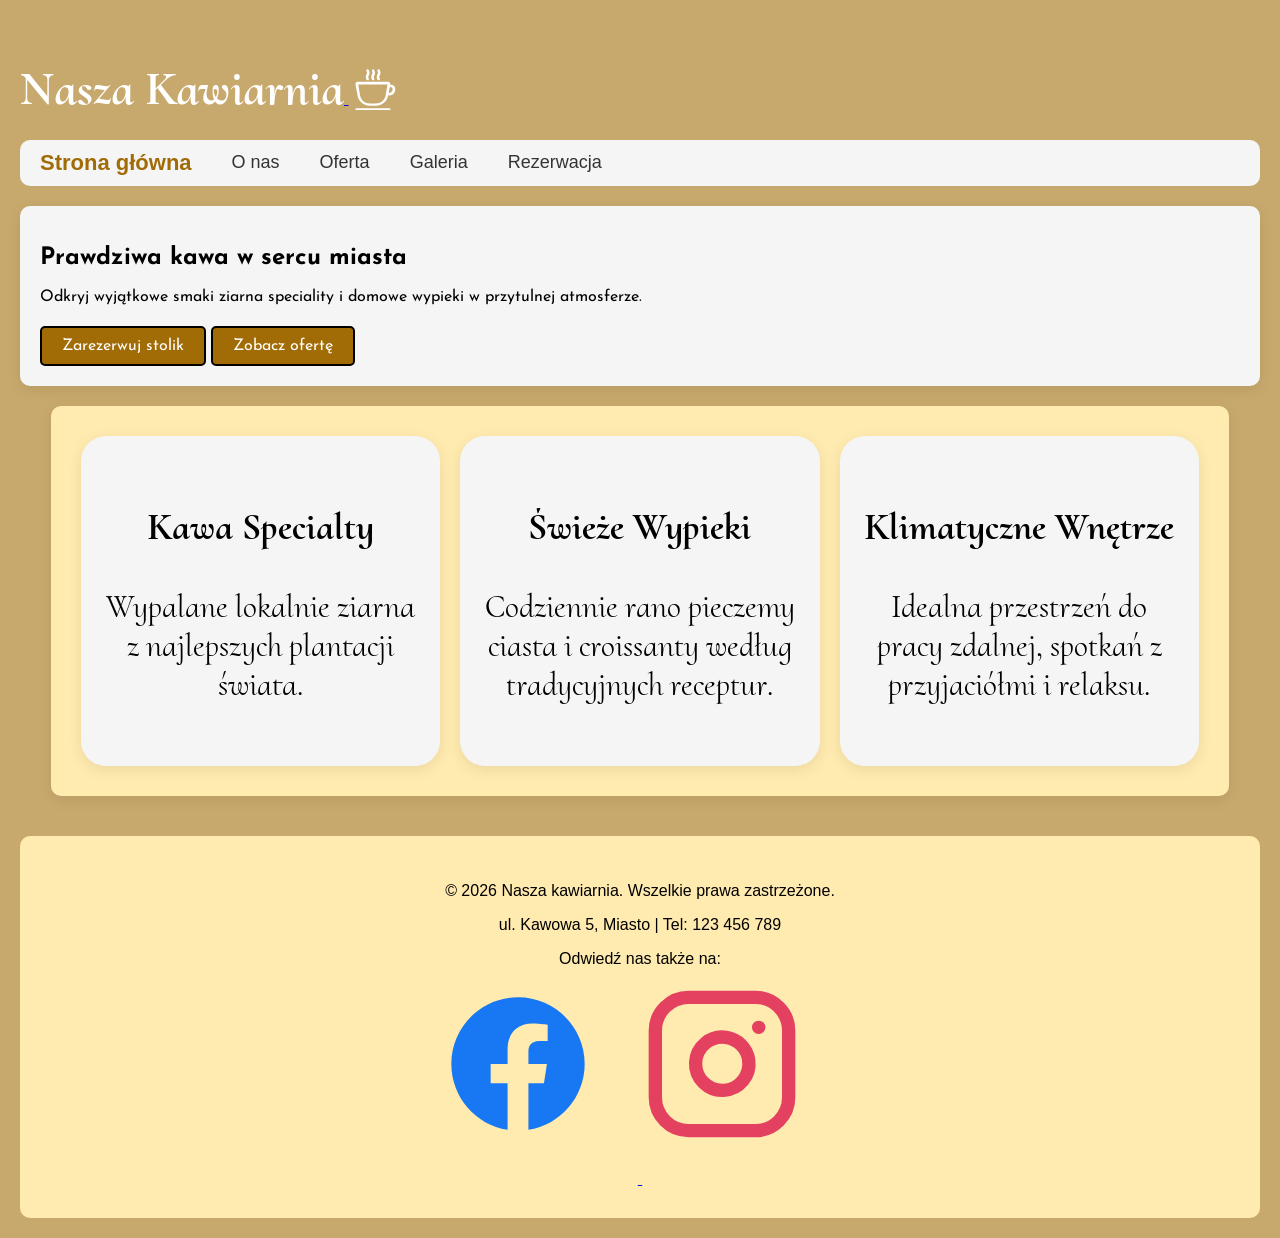
==== index.html @ 0127316a "add js elements" ====
<!DOCTYPE html>
<html lang="pl">

<head>
    <meta charset="utf-8">
    <meta name="viewport" content="width=device-width, initial-scale=1">
    <title>Nasza kawiarnia</title>
    <meta name="description" content="Student project website">
    <link rel="icon" type="image/svg+xml" href="img/favicon.svg">
    <link rel="stylesheet" href="css/style.css">
<!-- google fonts -->
<style>
@import url('https://fonts.googleapis.com/css2?family=Cinzel+Decorative:wght@400;700;900&family=Cormorant+Upright:wght@300;400;500;600;700&family=Stoke:wght@300;400&display=swap');
</style> 
<style>
@import url('https://fonts.googleapis.com/css2?family=Cinzel+Decorative:wght@400;700;900&family=Cormorant+Upright:wght@300;400;500;600;700&family=Josefin+Sans:ital,wght@0,100..700;1,100..700&family=Stoke:wght@300;400&display=swap');
</style>

</head>

<body>
    <header class="site-header">
        

        <a href="index.html">
            <h2>Nasza Kawiarnia</h2>
        </a>
        <a href="index.html">
            <img src="img/favicon.svg" alt="Ikona kawy" class="logo">
        </a>
        <button class="hamburger" id="hamburger-btn" aria-label="Otwórz menu">
        &#9776; 
    </button>
        <nav class="main-nav" id="main-nav">
            <ul>
                <li><a href="index.html" class="active">Strona główna</a></li>
                <li><a href="o-nas.html">O nas</a></li>
                <li><a href="oferta.html">Oferta</a></li>
                <li><a href="galeria.html">Galeria</a></li>
                <li><a href="rezerwacja.html">Rezerwacja</a></li>

            </ul>
        </nav>
    </header>

    <main>
        <section class="hero">
            <h1>Prawdziwa kawa w sercu miasta</h1>
            <p>Odkryj wyjątkowe smaki ziarna speciality i domowe wypieki w przytulnej atmosferze.</p>
            <a href="rezerwacja.html" class="btn-cta">Zarezerwuj stolik</a>
            <a href="oferta.html" class="btn-cta">Zobacz ofertę</a>
        </section>

        <section class="features">
            <div class="feature-card">
                <h3>Kawa Specialty</h3>
                <p>Wypalane lokalnie ziarna z najlepszych plantacji świata.</p>
            </div>
            <div class="feature-card">
                <h3>Świeże Wypieki</h3>
                <p>Codziennie rano pieczemy ciasta i croissanty według tradycyjnych receptur.</p>
            </div>
            <div class="feature-card">
                <h3>Klimatyczne Wnętrze</h3>
                <p>Idealna przestrzeń do pracy zdalnej, spotkań z przyjaciółmi i relaksu.</p>
            </div>
        </section>
    </main>
    <footer class="site-footer">
        <p>&copy; <span id="year"></span> Nasza kawiarnia. Wszelkie prawa zastrzeżone.</p>
        <div class="footer-contact">
            <span>ul. Kawowa 5, Miasto</span> | <span>Tel: 123 456 789</span>
        </div>
        <div class="social-icons">
            <p>Odwiedź nas także na:</p>
            <a href="https://facebook.com" target="_blank" aria-label="Facebook" id="fb">
                <svg width="200" height="200" viewBox="0 0 30 30" fill="currentColor">
                    <path
                        d="M12 2C6.477 2 2 6.477 2 12c0 4.991 3.657 9.128 8.438 9.878v-6.987h-2.54V12h2.54V9.797c0-2.506 1.492-3.89 3.777-3.89 1.094 0 2.238.195 2.238.195v2.46h-1.26c-1.243 0-1.63.771-1.63 1.562V12h2.773l-.443 2.89h-2.33v6.988C18.343 21.128 22 16.991 22 12c0-5.523-4.477-10-10-10z" />
                </svg>
            </a>

            <a href="https://instagram.com" target="_blank" aria-label="Instagram" id="ig">
                <svg width="200" height="200" viewBox="0 0 30 30" fill="none" stroke="currentColor" stroke-width="2"
                    stroke-linecap="round" stroke-linejoin="round">
                    <rect x="2" y="2" width="20" height="20" rx="5" ry="5"></rect>
                    <path d="M16 11.37A4 4 0 1 1 12.63 8 4 4 0 0 1 16 11.37z"></path>
                    <line x1="17.5" y1="6.5" x2="17.51" y2="6.5"></line>
                </svg>
            </a>
        </div>
    </footer>
    <script src="js/main.js"></script>
</body>
</html>
---- css/style.css ----
* {
    box-sizing: border-box;
}

body {
    background-color: #a16b0594;
    margin: 0;
    padding: 20px;
    font-family: Arial, sans-serif;
}

header h2 {
    font-family: 'Cormorant Upright', serif;
    font-size: 48px;
    color: #FFF;
    margin-bottom: 20px;
    display: inline-block;

}

.logo {
    width: 50px;
    height: 50px;
    vertical-align: middle;
    filter: brightness(0) invert(1);
    margin-right: 10px;
    display: inline-block;
    margin-bottom: 30px;
 
}

.hamburger {
    display: block;
    background: none;
    border: none;
    font-size: 32px;
    color: #FFF;
}

.main-nav {
    display: none;
    width: 100%;
    background-color: #f5f5f5;
    padding: 20px;
    border-radius: 10px;
}

.main-nav.active {
    display: block;
}

.main-nav ul {
    list-style: none;
    padding: 0;
    margin: 0;
    display: flex;
    flex-direction: column; 
    gap: 10px;
    align-items: center;
}

.main-nav a {
    display: inline-block;
    color: #333;
    text-decoration: none;
    margin-right: 15px;
    font-size: 18px;
    transition: color 0.4s ease, transform 0.4s ease; 
}

.main-nav a:hover {
    color: #a16b05;
    transform: scale(1.1);
}

.main-nav .active {
    font-weight: bold;
    color: #a16b05;
    font-size: 22px;
}

.main-nav li {
    display: inline-block;
    margin-right: 10px;
}

.hero {
    padding: 20px;
    margin: 20px 0;
    background-color: #f5f5f5;
    border-radius: 10px;
    font-family: 'Josefin Sans', serif;
}

.btn-cta {
    display: inline-block;
    padding: 10px 20px;
    margin-top: 5px;
    background-color: #a16b05;
    color: #fff;
    text-decoration: none;
    border-radius: 5px;
    border: 2px solid black;
}

.btn-cta:hover {
    background-color: #6b4b10;
}

.btn-submit {
    padding: 10px 20px;
    background-color: #a16b05;
    color: #fff;
    text-decoration: none;
    border-radius: 5px;
    border: 2px solid black;
}

.content-section {
    padding: 20px;
    margin: 20px 0;
    background-color: #ffeaaf;
    border-radius: 10px;
    font-size: 20px;
    font-family: 'Josefin Sans', serif;
}

.btn-submit:hover {
    background-color: #6b4b10;
}

.features {
    width: 100%;
    max-width: 1600px;
    padding: 20px;
    margin: 20px auto;
    background-color: #ffeaaf;
    border-radius: 10px;
    display: grid;
    grid-template-columns: 1fr; 
    gap: 20px;                             
}

.feature-card {
    padding: 30px 20px;
    background-color: #f5f5f5;
    border-radius: 25px;
    text-align: center;
    min-height: 220px; 
    font-family: 'Cormorant Upright', serif;
    font-size: 28px;
}

.feature-card, .hero, .features {
    box-shadow: 0 4px 15px rgba(0, 0, 0, 0.08);
}

.menu-category {
    padding: 30px;
    margin-bottom: 20px;
    margin-top: 20px;
    background-color: #ffeaaf;
    border-radius: 10px;
}

#opening-hours {
    font-size: 40px;
    font-family: "Josefin Sans", serif;
}

.menu-items {
    font-size: 18px;
}

.reservation-form {
    max-width: 600px;
    margin: 0 auto;
    background-color: #f5f5f5;
    padding: 30px;
    border-radius: 15px;
    box-shadow: 0 4px 15px rgba(0, 0, 0, 0.08);
}

.form-group {
    display: flex;
    flex-direction: column;
    margin-bottom: 15px;
    padding: 0;
    font-size: 16px;
}

.form-group label {
    font-weight: bold;
    margin-bottom: 8px;
    color: #333;
}

.form-group input,
.form-group select,
.form-group textarea {
    width: 100%;
    padding: 12px 15px;
    font-size: 16px;
    font-family: inherit;
    border: 1px solid #ccc;
    border-radius: 8px;
    background-color: #fff;
    transition: border-color 0.3s ease, box-shadow 0.3s ease;
}

.form-group input:focus,
.form-group select:focus,
.form-group textarea:focus {
    outline: none;
    border-color: #000;
    box-shadow: 0 0 0 3px rgba(0, 0, 0, 0.1);
}

.btn-submit {
    display: block;
    width: 100%;
    padding: 14px;
    background-color: #a16b05;
    color: #fff;
    border: none;
    border-radius: 8px;
    font-size: 18px;
    font-weight: bold;
    cursor: pointer;
    transition: background-color 0.7s ease;
    margin-top: 10px;
}

.btn-submit:hover {
    background-color: #6b4b10;
}

.gallery-layout {
    max-width: 1200px;
    margin: 40px auto;
    padding: 0 20px;
    font-family: 'Josefin Sans', serif;
}

.gallery-text {
    text-align: center;
    margin-bottom: 150px;
    font-size: 32px;
}

.gallery-grid {
    display: grid;
    grid-template-columns: 1fr;
    justify-items: center;
    gap: 15px;
}

.gallery-grid img {
    width: 50%;
    height: auto;
    max-width: 100%;
    border-radius: 12px;
    transition: transform 0.3s ease;
}

.gallery-grid img:hover {
    transform: scale(1.03);
}

footer {
    background-color: #ffeaaf;
    text-align: center;
    padding: 30px;
    margin-top: 40px;
    border-radius: 10px;
}


#fb svg {
    fill: #1877F2;
    transition: transform 0.4s ease;
}

#ig svg {
    stroke: #E4405F;
    transition: transform 0.4s ease;
}

#ig svg:hover {
    transform: scale(1.15);
}

#fb svg:hover {
    transform: scale(1.15);
}

:focus-visible {
    outline: 3px solid #a16b05;
    outline-offset: 3px;
    border-radius: 4px;
}


@media (min-width: 600px) {
    body {
        padding: 20px;
    }

    header {
        flex-direction: row;
        justify-content: space-between;
        align-items: center;
    }

    .hamburger {
        display: none;
    }

    .main-nav {
        display: block;
        width: auto;
        background-color: #f5f5f5;
        padding: 20px;
        border-radius: 10px;
    }

    .main-nav ul {
        flex-direction: row;
          gap: 15px;
    }

    .reservation-form {
        max-width: 600px;
        padding: 30px;
    }

    .gallery-grid {
        grid-template-columns: repeat(2, 1fr);
    }
    
}


@media (min-width: 800px) {
    header h2 {
        font-size: 48px;
    }


    .main-nav {
        width: auto;
        padding: 10px 20px;
    }

    .main-nav ul {
        flex-direction: row;
        gap: 15px;
    }

    .features {
        width: 95%;
        padding: 30px;
        grid-template-columns: repeat(3, 1fr);
    }

    .feature-card {
        font-size: 32px;
        min-height: 280px;
    }

    .gallery-grid {
        grid-template-columns: repeat(3, 1fr);
    }

    .gallery-text {
        font-size: 32px;
        margin-bottom: 80px;
    }
}
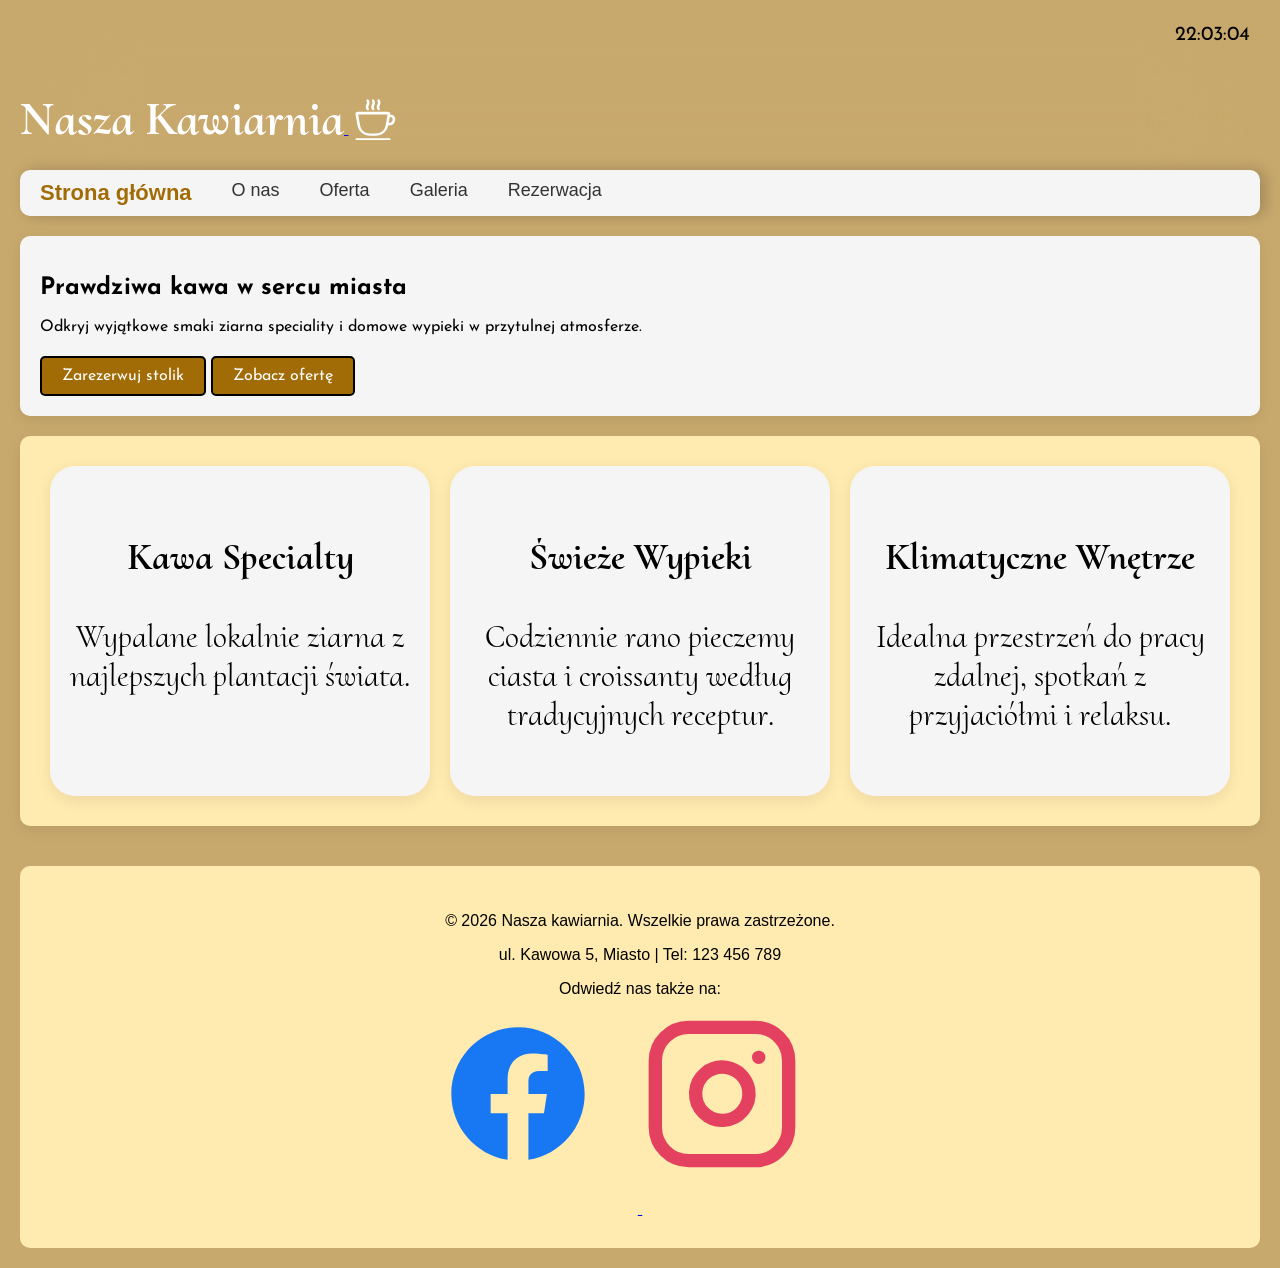
==== commit ac0c5c3a: "add clock, sticky menu" ====
--- a/index.html
+++ b/index.html
@@ -20,7 +20,7 @@
 
 <body>
     <header class="site-header">
-        
+        <div id="live-clock" class="clock"></div>
 
         <a href="index.html">
             <h2>Nasza Kawiarnia</h2>
--- a/css/style.css
+++ b/css/style.css
@@ -7,6 +7,14 @@
     margin: 0;
     padding: 20px;
     font-family: Arial, sans-serif;
+}
+
+.clock {
+    font-family: 'Josefin Sans', sans-serif;
+    font-size: 20px;
+    color: #000000;
+    text-align: right;
+    padding: 5px 10px;
 }
 
 header h2 {
@@ -38,16 +46,23 @@
 }
 
 .main-nav {
-    display: none;
-    width: 100%;
+    position: fixed;
+    top: 0;
+    left: -280px;
+    width: 280px;
+    height: 100vh;
     background-color: #f5f5f5;
-    padding: 20px;
-    border-radius: 10px;
-}
+    padding: 80px 20px 20px 20px; 
+    box-shadow: 5px 0 15px rgba(0, 0, 0, 0.2);
+    transition: left 0.3s ease-in-out; 
+    z-index: 1000;
+}
+
 
 .main-nav.active {
-    display: block;
-}
+    left: 0; 
+}
+
 
 .main-nav ul {
     list-style: none;
@@ -55,8 +70,8 @@
     margin: 0;
     display: flex;
     flex-direction: column; 
-    gap: 10px;
-    align-items: center;
+    gap: 20px;
+    align-items: flex-start;
 }
 
 .main-nav a {
@@ -316,9 +331,11 @@
         display: none;
     }
 
-    .main-nav {
-        display: block;
+.main-nav {
+        position: static;
+        left: auto;
         width: auto;
+        height: auto;
         background-color: #f5f5f5;
         padding: 20px;
         border-radius: 10px;
@@ -326,7 +343,7 @@
 
     .main-nav ul {
         flex-direction: row;
-          gap: 15px;
+        gap: 15px;
     }
 
     .reservation-form {
@@ -342,6 +359,15 @@
 
 
 @media (min-width: 800px) {
+
+header {
+    position: sticky;
+    top: 0;
+    z-index: 1000;
+    backdrop-filter: blur(50px); 
+    -webkit-backdrop-filter: blur(50px);
+}
+
     header h2 {
         font-size: 48px;
     }
@@ -350,6 +376,7 @@
     .main-nav {
         width: auto;
         padding: 10px 20px;
+        
     }
 
     .main-nav ul {
@@ -358,7 +385,7 @@
     }
 
     .features {
-        width: 95%;
+        width: 100%;
         padding: 30px;
         grid-template-columns: repeat(3, 1fr);
     }
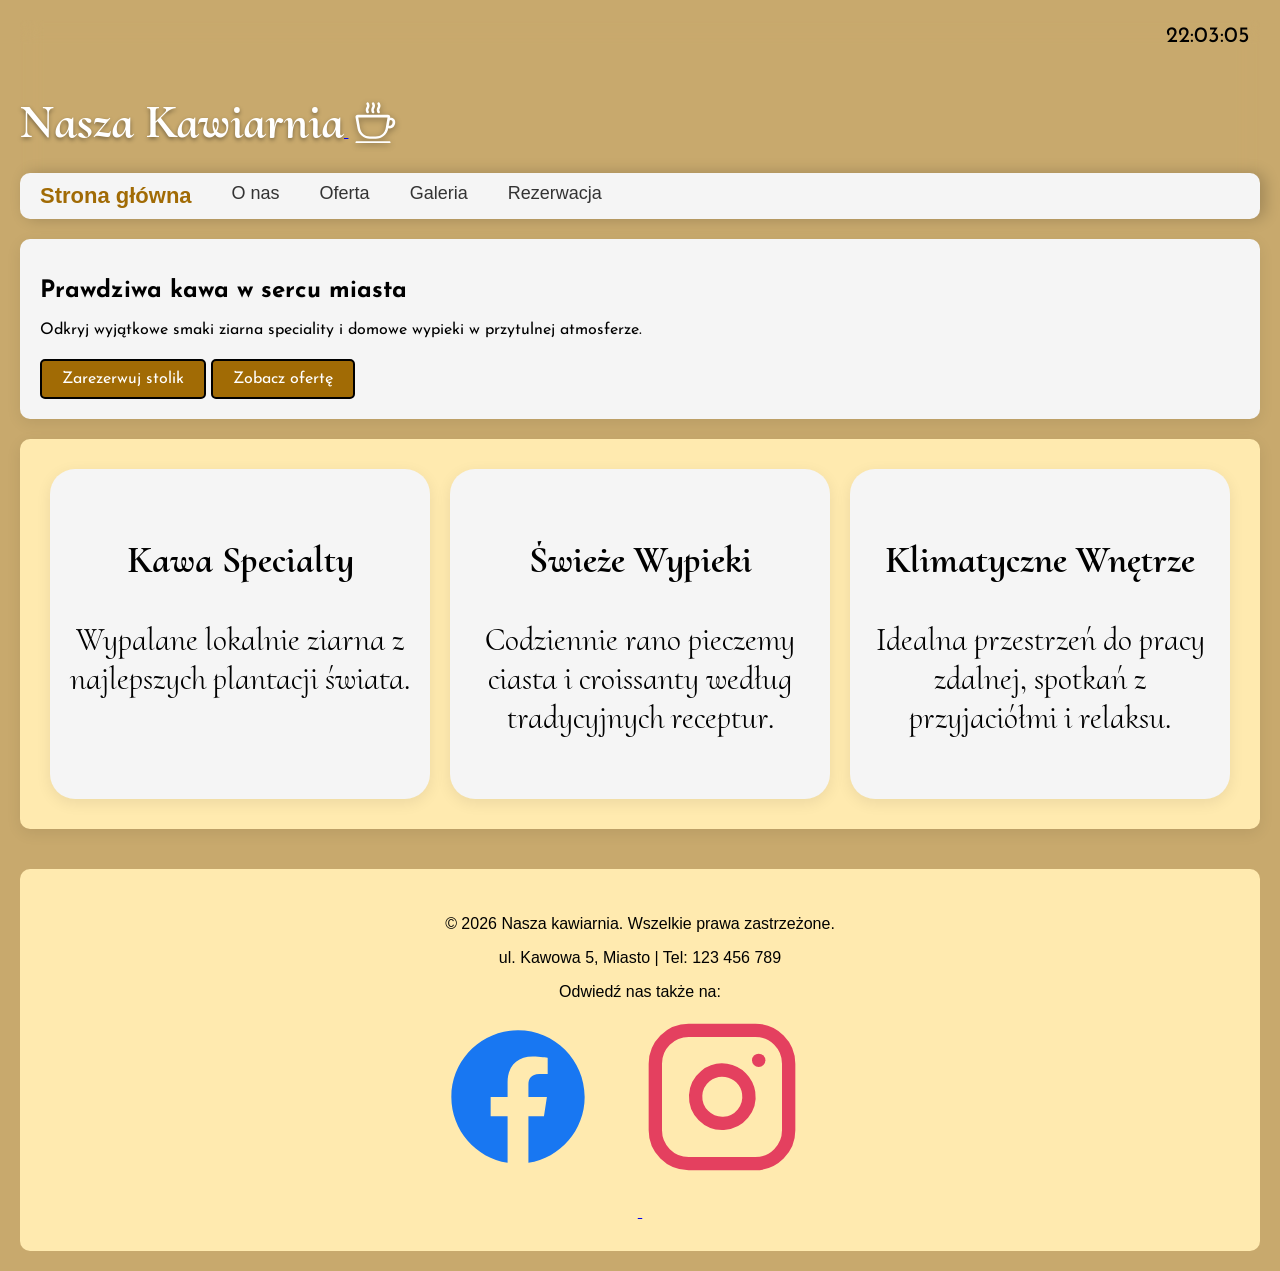
==== commit 062a8ea9: "Integrate Google Analytics tracking code Added Google Analytics tracking code to the head section." ====
--- a/index.html
+++ b/index.html
@@ -2,6 +2,15 @@
 <html lang="pl">
 
 <head>
+    <!-- Google tag (gtag.js) -->
+<script async src="https://www.googletagmanager.com/gtag/js?id=G-WT0YJCQ0CT"></script>
+<script>
+  window.dataLayer = window.dataLayer || [];
+  function gtag(){dataLayer.push(arguments);}
+  gtag('js', new Date());
+
+  gtag('config', 'G-WT0YJCQ0CT');
+</script>
     <meta charset="utf-8">
     <meta name="viewport" content="width=device-width, initial-scale=1">
     <title>Nasza kawiarnia</title>
@@ -92,4 +101,4 @@
     </footer>
     <script src="js/main.js"></script>
 </body>
-</html>+</html>
--- a/css/style.css
+++ b/css/style.css
@@ -11,7 +11,7 @@
 
 .clock {
     font-family: 'Josefin Sans', sans-serif;
-    font-size: 20px;
+    font-size: 22px;
     color: #000000;
     text-align: right;
     padding: 5px 10px;
@@ -20,6 +20,7 @@
 header h2 {
     font-family: 'Cormorant Upright', serif;
     font-size: 48px;
+    font-weight: bold;
     color: #FFF;
     margin-bottom: 20px;
     display: inline-block;
@@ -30,11 +31,11 @@
     width: 50px;
     height: 50px;
     vertical-align: middle;
-    filter: brightness(0) invert(1);
+    filter: brightness(0) invert(1) drop-shadow(0px 2px 3px rgba(0, 0, 0, 0.4));
     margin-right: 10px;
     display: inline-block;
     margin-bottom: 30px;
- 
+
 }
 
 .hamburger {
@@ -52,15 +53,15 @@
     width: 280px;
     height: 100vh;
     background-color: #f5f5f5;
-    padding: 80px 20px 20px 20px; 
+    padding: 80px 20px 20px 20px;
     box-shadow: 5px 0 15px rgba(0, 0, 0, 0.2);
-    transition: left 0.3s ease-in-out; 
+    transition: left 0.3s ease-in-out;
     z-index: 1000;
 }
 
 
 .main-nav.active {
-    left: 0; 
+    left: 0;
 }
 
 
@@ -69,7 +70,7 @@
     padding: 0;
     margin: 0;
     display: flex;
-    flex-direction: column; 
+    flex-direction: column;
     gap: 20px;
     align-items: flex-start;
 }
@@ -80,7 +81,7 @@
     text-decoration: none;
     margin-right: 15px;
     font-size: 18px;
-    transition: color 0.4s ease, transform 0.4s ease; 
+    transition: color 0.4s ease, transform 0.4s ease;
 }
 
 .main-nav a:hover {
@@ -152,8 +153,8 @@
     background-color: #ffeaaf;
     border-radius: 10px;
     display: grid;
-    grid-template-columns: 1fr; 
-    gap: 20px;                             
+    grid-template-columns: 1fr;
+    gap: 20px;
 }
 
 .feature-card {
@@ -161,12 +162,14 @@
     background-color: #f5f5f5;
     border-radius: 25px;
     text-align: center;
-    min-height: 220px; 
+    min-height: 220px;
     font-family: 'Cormorant Upright', serif;
     font-size: 28px;
 }
 
-.feature-card, .hero, .features {
+.feature-card,
+.hero,
+.features {
     box-shadow: 0 4px 15px rgba(0, 0, 0, 0.08);
 }
 
@@ -230,6 +233,18 @@
     border-color: #000;
     box-shadow: 0 0 0 3px rgba(0, 0, 0, 0.1);
 }
+
+.error {
+ display: block;
+ margin-top: 4px;
+ color: #B00020;
+ font-size: 0.95rem;
+}
+
+.input-error {
+ border: 2px solid #B00020 !important;
+}
+
 
 .btn-submit {
     display: block;
@@ -331,7 +346,7 @@
         display: none;
     }
 
-.main-nav {
+    .main-nav {
         position: static;
         left: auto;
         width: auto;
@@ -354,29 +369,31 @@
     .gallery-grid {
         grid-template-columns: repeat(2, 1fr);
     }
-    
+
 }
 
 
 @media (min-width: 800px) {
 
-header {
-    position: sticky;
-    top: 0;
-    z-index: 1000;
-    backdrop-filter: blur(50px); 
-    -webkit-backdrop-filter: blur(50px);
-}
+    header {
+        position: sticky;
+        top: 0;
+        z-index: 1000;
+        backdrop-filter: blur(10px);
+        -webkit-backdrop-filter: blur(10px);
+    }
 
     header h2 {
         font-size: 48px;
+        text-shadow: 0 2px 4px rgba(0, 0, 0, 0.4);
+        
     }
 
 
     .main-nav {
         width: auto;
         padding: 10px 20px;
-        
+
     }
 
     .main-nav ul {
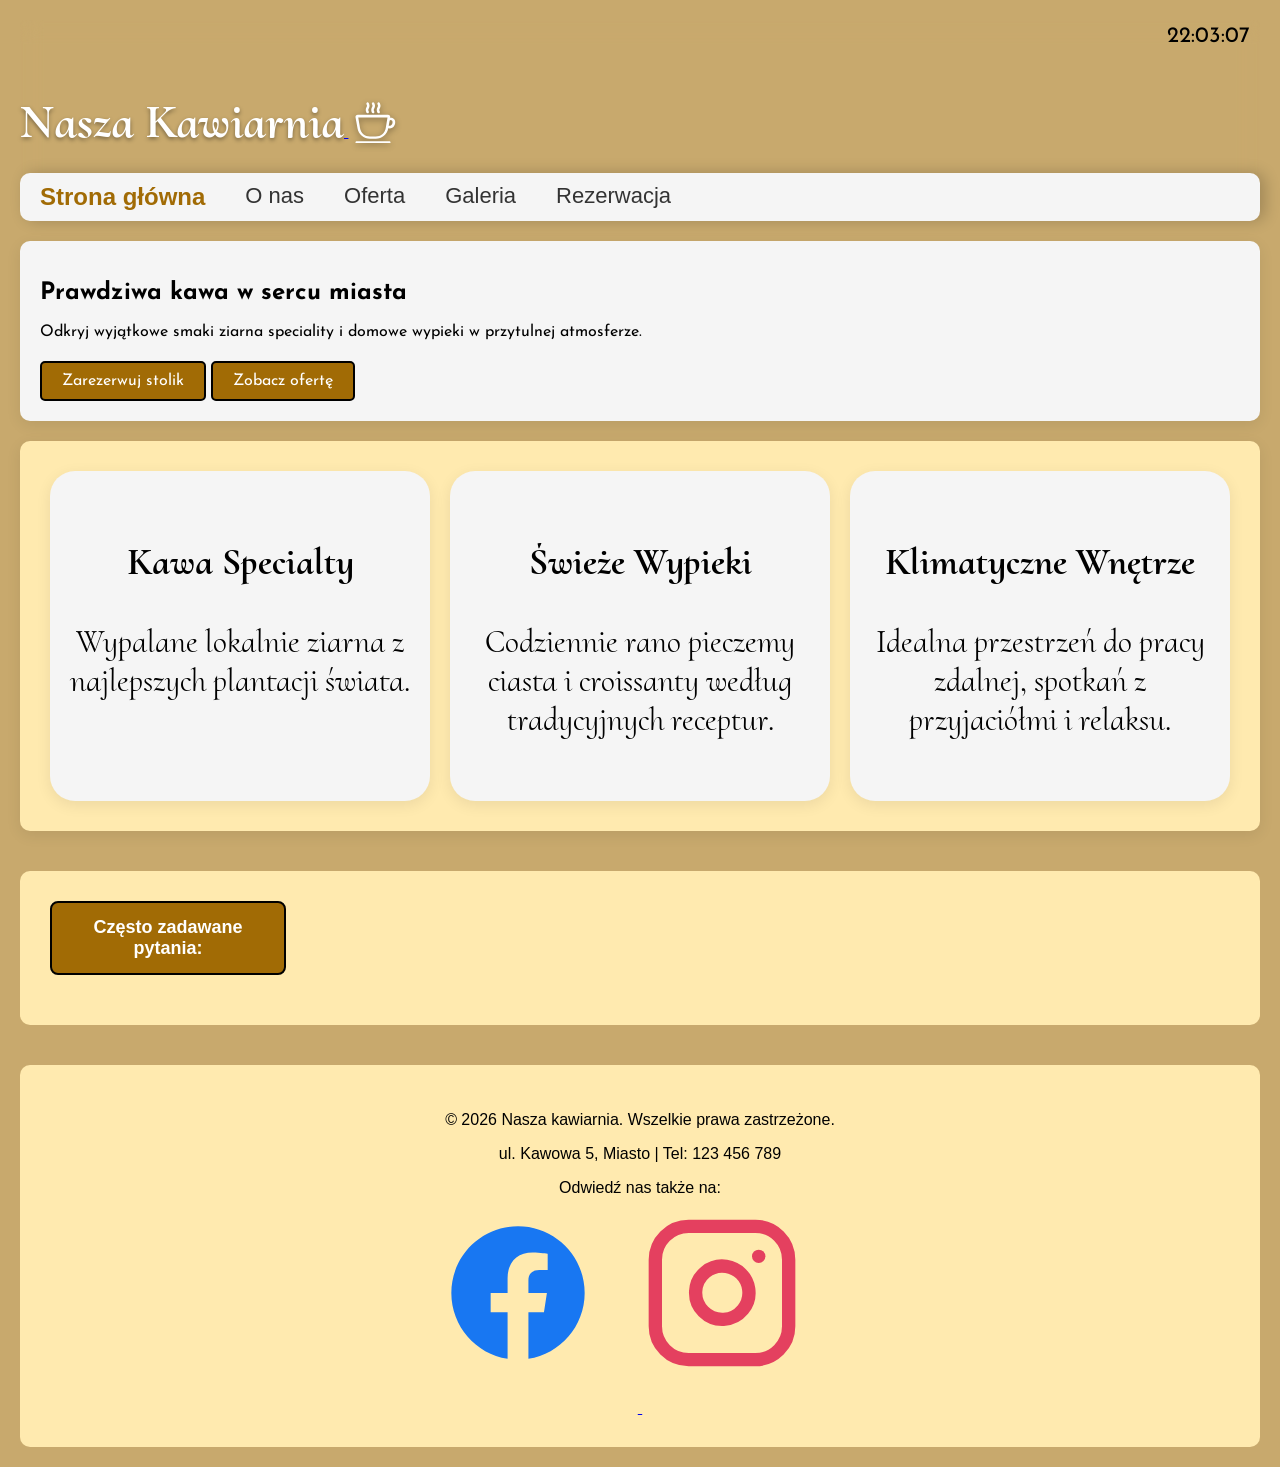
==== commit 6796ddc2: "add faq section" ====
--- a/index.html
+++ b/index.html
@@ -2,7 +2,7 @@
 <html lang="pl">
 
 <head>
-    <!-- Google tag (gtag.js) -->
+        <!-- Google tag (gtag.js) -->
 <script async src="https://www.googletagmanager.com/gtag/js?id=G-WT0YJCQ0CT"></script>
 <script>
   window.dataLayer = window.dataLayer || [];
@@ -11,6 +11,7 @@
 
   gtag('config', 'G-WT0YJCQ0CT');
 </script>
+
     <meta charset="utf-8">
     <meta name="viewport" content="width=device-width, initial-scale=1">
     <title>Nasza kawiarnia</title>
@@ -75,6 +76,16 @@
             </div>
         </section>
     </main>
+    <section class="faq">
+        <button id="faq-toggle">Często zadawane pytania:</button>
+
+        <div id="faq-list">
+            Q: Czy można zarezerwować stolik online?<br>
+            A: Tak! Możesz skorzystać z naszego formularza rezerwacji na stronie, wybierając datę, godzinę oraz preferowany rodzaj stolika.<br><br>
+            Q: Kiedy kawiarnia jest czynna? <br>
+            A: Codziennie od 9:00 do 21:00 <br>
+        </div>
+    </section>
     <footer class="site-footer">
         <p>&copy; <span id="year"></span> Nasza kawiarnia. Wszelkie prawa zastrzeżone.</p>
         <div class="footer-contact">
@@ -101,4 +112,4 @@
     </footer>
     <script src="js/main.js"></script>
 </body>
-</html>
+</html>
--- a/css/style.css
+++ b/css/style.css
@@ -80,19 +80,19 @@
     color: #333;
     text-decoration: none;
     margin-right: 15px;
-    font-size: 18px;
+    font-size: 22px;
     transition: color 0.4s ease, transform 0.4s ease;
 }
 
 .main-nav a:hover {
     color: #a16b05;
-    transform: scale(1.1);
+    transform: scale(1.2);
 }
 
 .main-nav .active {
     font-weight: bold;
     color: #a16b05;
-    font-size: 22px;
+    font-size: 24px;
 }
 
 .main-nav li {
@@ -297,6 +297,52 @@
     transform: scale(1.03);
 }
 
+.faq {
+    padding: 30px;
+    margin-top: 40px;
+    background-color: #ffeaaf;
+    border-radius: 10px;
+    font-size: 20px;
+    font-family: 'Josefin Sans', serif;
+}
+
+#faq-toggle {
+    display: block;
+    width: 20%;
+    padding: 14px;
+    background-color:#a16b05 ;
+    color: #fff;
+    border: 2px solid black;
+    border-radius: 8px;
+    font-size: 18px;
+    font-weight: bold;
+    cursor: pointer;
+}
+
+#faq-toggle:hover{
+    background-color: #6b4b10;
+}
+
+#faq-list {
+    margin-top: 20px;
+    padding: 0 20px;
+    font-size: 24px;
+    max-height: 0;
+    opacity: 0;
+    overflow: hidden;
+    transition: max-height 0.4s ease-in-out, opacity 0.3s ease-in-out, padding 0.4s ease-in-out;
+}
+
+
+#faq-list.show {
+    max-height: 300px;
+    opacity: 1;
+    padding: 20px;
+}
+
+
+
+
 footer {
     background-color: #ffeaaf;
     text-align: center;
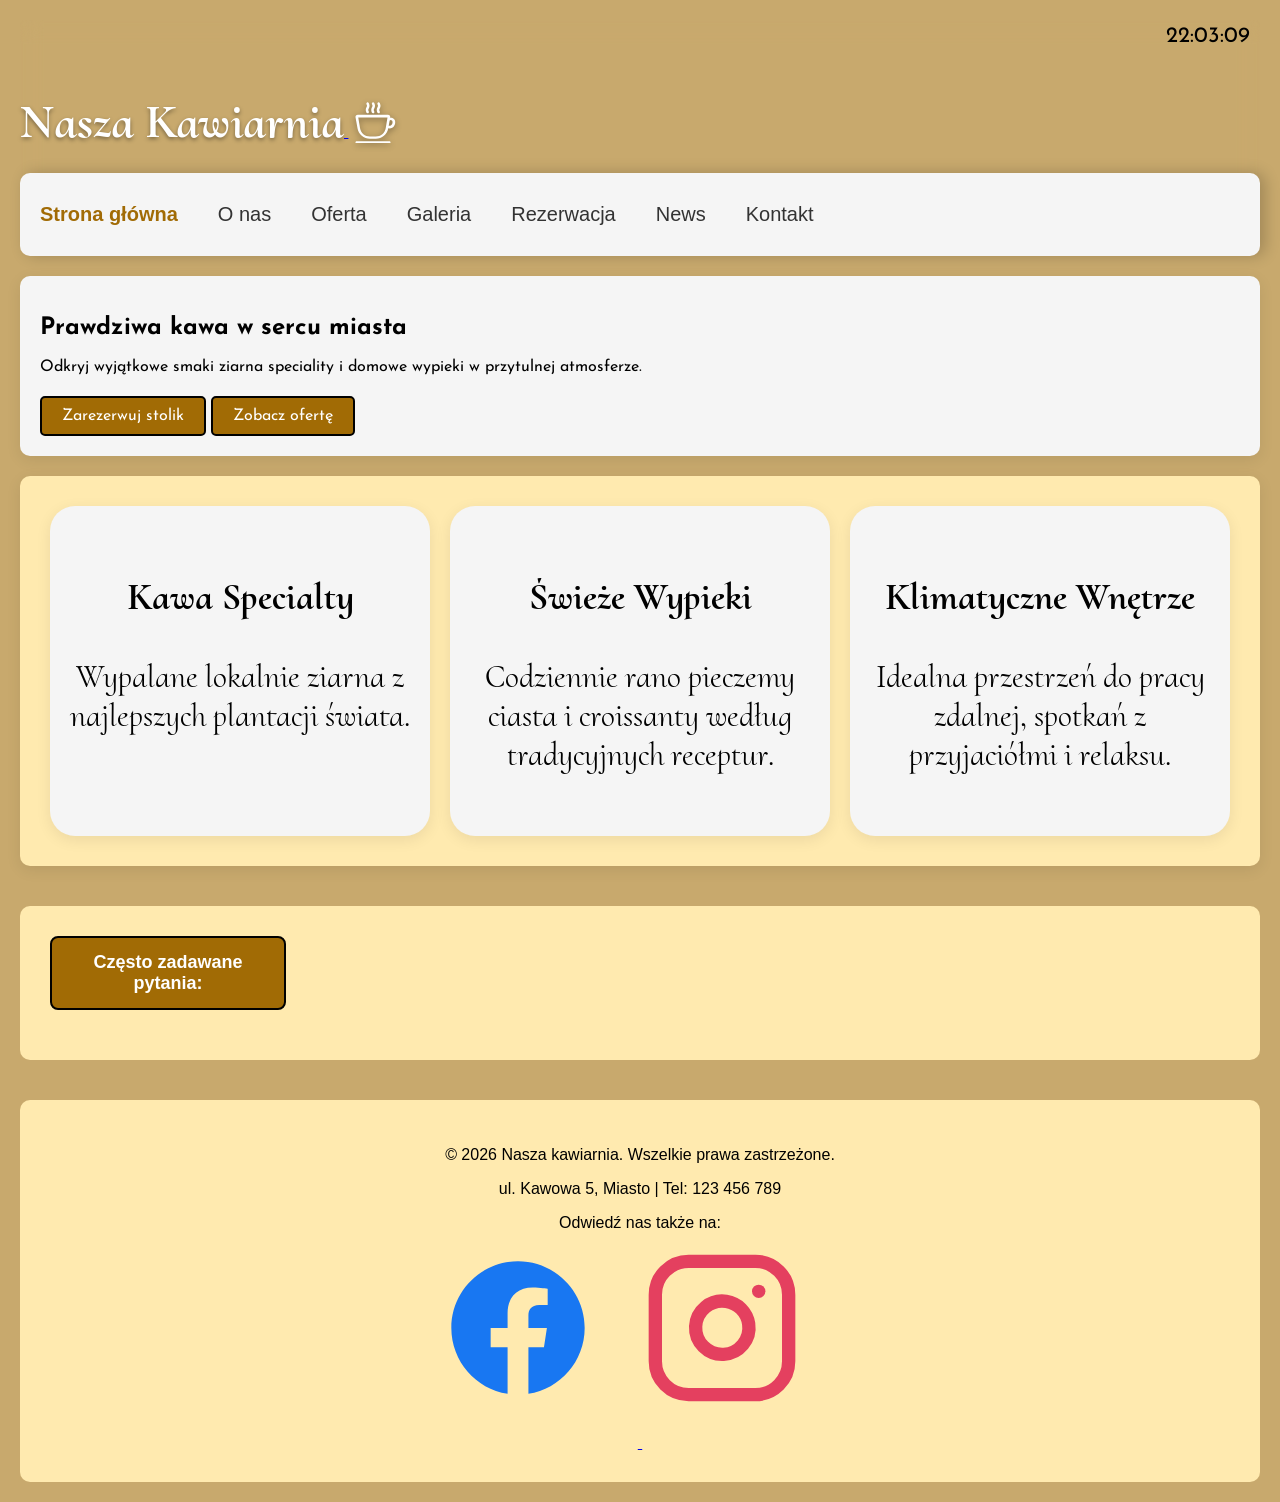
==== commit 6860cb86: "add" ====
--- a/index.html
+++ b/index.html
@@ -48,6 +48,8 @@
                 <li><a href="oferta.html">Oferta</a></li>
                 <li><a href="galeria.html">Galeria</a></li>
                 <li><a href="rezerwacja.html">Rezerwacja</a></li>
+                <li><a href="news.html">News</a></li>
+                <li><a href="kontakt.html">Kontakt</a></li>
 
             </ul>
         </nav>
@@ -110,6 +112,9 @@
             </a>
         </div>
     </footer>
-    <script src="js/main.js"></script>
+<script src="js/ui.js" defer></script>
+<script src="js/form.js" defer></script>
+<script src="js/api.js" defer></script>
+<script src="js/main.js" defer></script>
 </body>
 </html>
--- a/css/style.css
+++ b/css/style.css
@@ -232,6 +232,70 @@
     outline: none;
     border-color: #000;
     box-shadow: 0 0 0 3px rgba(0, 0, 0, 0.1);
+}
+
+
+
+.form-contact {
+    max-width: 600px;
+    margin: 0 auto;
+    background-color: #f5f5f5;
+    padding: 30px;
+    border-radius: 15px;
+    box-shadow: 0 4px 15px rgba(0, 0, 0, 0.08);
+}
+
+.form-contact label {
+    font-weight: 600;
+    font-size: 0.95rem;
+    color: #333333;
+    margin-bottom: -5px;
+}
+
+.form-contact input,
+.form-contact textarea {
+    width: 100%;
+    padding: 12px 15px;
+    border: 1px solid #cccccc;
+    border-radius: 8px;
+    font-size: 1rem;
+    font-family: inherit;
+    background-color: #fdfdfd;
+    transition: border-color 0.3s ease, box-shadow 0.3s ease;
+}
+
+.form-contact input:focus,
+.form-contact textarea:focus {
+    outline: none;
+    border-color: #6f4e37; /* Elegancki kawowy brąz */
+    box-shadow: 0 0 5px rgba(111, 78, 55, 0.2);
+    background-color: #ffffff;
+}
+
+.form-contact textarea {
+    resize: vertical;
+    min-height: 120px;
+}
+
+.form-contact button[type="submit"] {
+    background-color: #6f4e37;
+    color: #ffffff;
+    border: none;
+    border-radius: 8px;
+    padding: 14px;
+    font-size: 1rem;
+    font-weight: 600;
+    cursor: pointer;
+    transition: background-color 0.3s ease, transform 0.1s ease;
+    margin-top: 10px;
+}
+
+.form-contact button[type="submit"]:hover {
+    background-color: #583d2a;
+}
+
+.form-contact button[type="submit"]:active {
+    transform: scale(0.98);
 }
 
 .error {
@@ -308,7 +372,7 @@
 
 #faq-toggle {
     display: block;
-    width: 20%;
+    width: 100%;
     padding: 14px;
     background-color:#a16b05 ;
     color: #fff;
@@ -375,7 +439,14 @@
     outline-offset: 3px;
     border-radius: 4px;
 }
-
+.post-card{
+ border: 1px solid #d9e6f7;
+ padding: 14px;
+ margin-bottom: 12px;
+ background: #ffffff;
+}
+.post-card h3{ margin: 0 0 8px 0; }
+.post-card:hover{ background: #E8F0FF; }
 
 @media (min-width: 600px) {
     body {
@@ -388,7 +459,43 @@
         align-items: center;
     }
 
-    .hamburger {
+
+
+
+
+    .reservation-form {
+        max-width: 600px;
+        padding: 30px;
+    }
+
+    .gallery-grid {
+        grid-template-columns: repeat(2, 1fr);
+    }
+    
+    #faq-toggle {
+    width: 30%;
+    }
+
+}
+
+
+@media (min-width: 900px) {
+
+    header {
+        position: sticky;
+        top: 0;
+        z-index: 1000;
+        backdrop-filter: blur(10px);
+        -webkit-backdrop-filter: blur(10px);
+    }
+
+    header h2 {
+        font-size: 48px;
+        text-shadow: 0 2px 4px rgba(0, 0, 0, 0.4);
+        
+    }
+
+        .hamburger {
         display: none;
     }
 
@@ -402,49 +509,16 @@
         border-radius: 10px;
     }
 
+
+
     .main-nav ul {
         flex-direction: row;
         gap: 15px;
     }
 
-    .reservation-form {
-        max-width: 600px;
-        padding: 30px;
-    }
-
-    .gallery-grid {
-        grid-template-columns: repeat(2, 1fr);
-    }
-
-}
-
-
-@media (min-width: 800px) {
-
-    header {
-        position: sticky;
-        top: 0;
-        z-index: 1000;
-        backdrop-filter: blur(10px);
-        -webkit-backdrop-filter: blur(10px);
-    }
-
-    header h2 {
-        font-size: 48px;
-        text-shadow: 0 2px 4px rgba(0, 0, 0, 0.4);
-        
-    }
-
-
-    .main-nav {
-        width: auto;
-        padding: 10px 20px;
-
-    }
-
-    .main-nav ul {
-        flex-direction: row;
-        gap: 15px;
+        #main-nav a {
+        padding: 10px 0;
+        font-size: 20px;
     }
 
     .features {
@@ -466,4 +540,8 @@
         font-size: 32px;
         margin-bottom: 80px;
     }
+    #faq-toggle {
+        width: 20%;
+    }
+    
 }
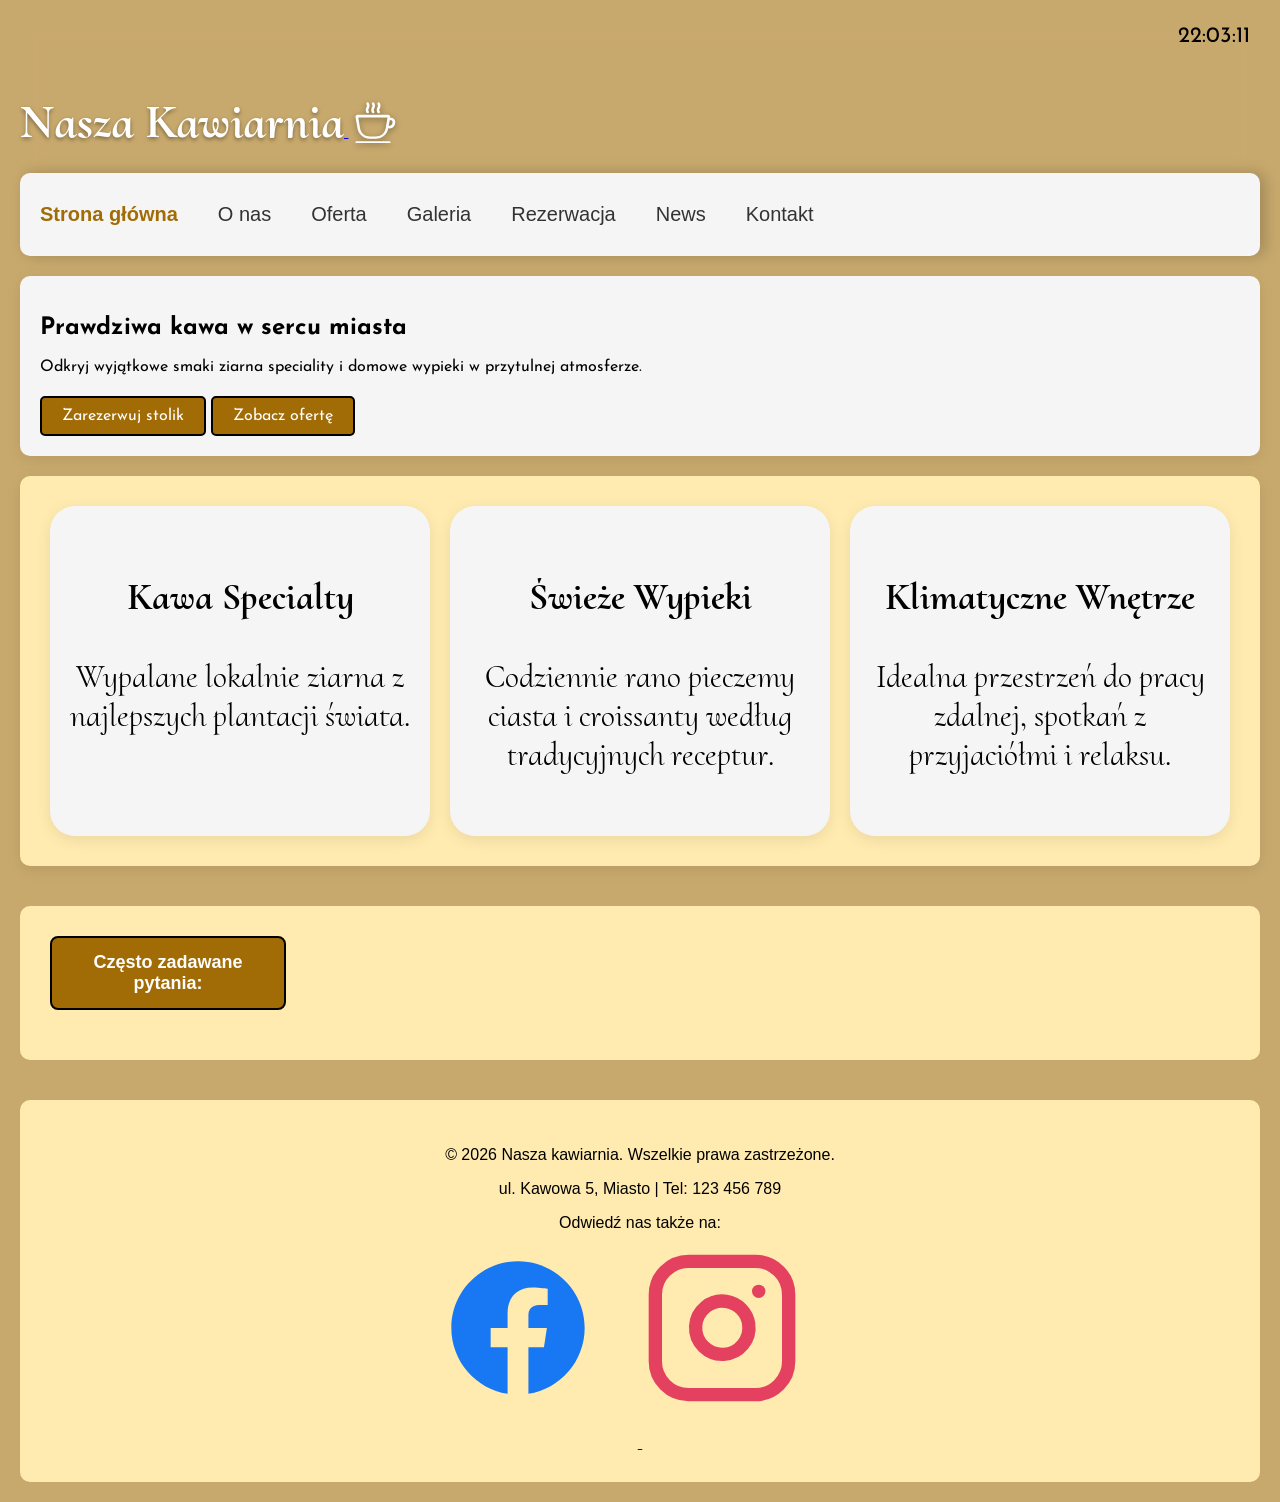
==== commit 734bc818: "add seo optimalization" ====
--- a/index.html
+++ b/index.html
@@ -14,8 +14,17 @@
 
     <meta charset="utf-8">
     <meta name="viewport" content="width=device-width, initial-scale=1">
-    <title>Nasza kawiarnia</title>
-    <meta name="description" content="Student project website">
+
+    <title>Kawa i ciasto w Częstochowie | Nasza kawiarnia</title>
+    <meta name="description" content="Odwiedź nas w Częstochowie i aromatyczną kawę, pyszne ciasta oraz desery. Zapraszamy!">
+    <meta name="keywords" content="kawiarnia, kawiarnie, Częstochowa, kawa, ciasto, desery">
+
+    <meta property="og:title" content="Kawa i ciasto w Częstochowie | Nasza kawiarnia">
+    <meta property="og:description" content="Odwiedź nas w Częstochowie i aromatyczną kawę, pyszne ciasta oraz desery. Zapraszamy!">
+    <meta property="og:image" content="https://projekt-www-delta.vercel.app/img/zdjecie-kawiarni.png">
+    <meta property="og:url" content="https://projekt-www-delta.vercel.app/index.html">
+    <meta property="og:type" content="website">
+
     <link rel="icon" type="image/svg+xml" href="img/favicon.svg">
     <link rel="stylesheet" href="css/style.css">
 <!-- google fonts -->
--- a/css/style.css
+++ b/css/style.css
@@ -460,9 +460,6 @@
     }
 
 
-
-
-
     .reservation-form {
         max-width: 600px;
         padding: 30px;
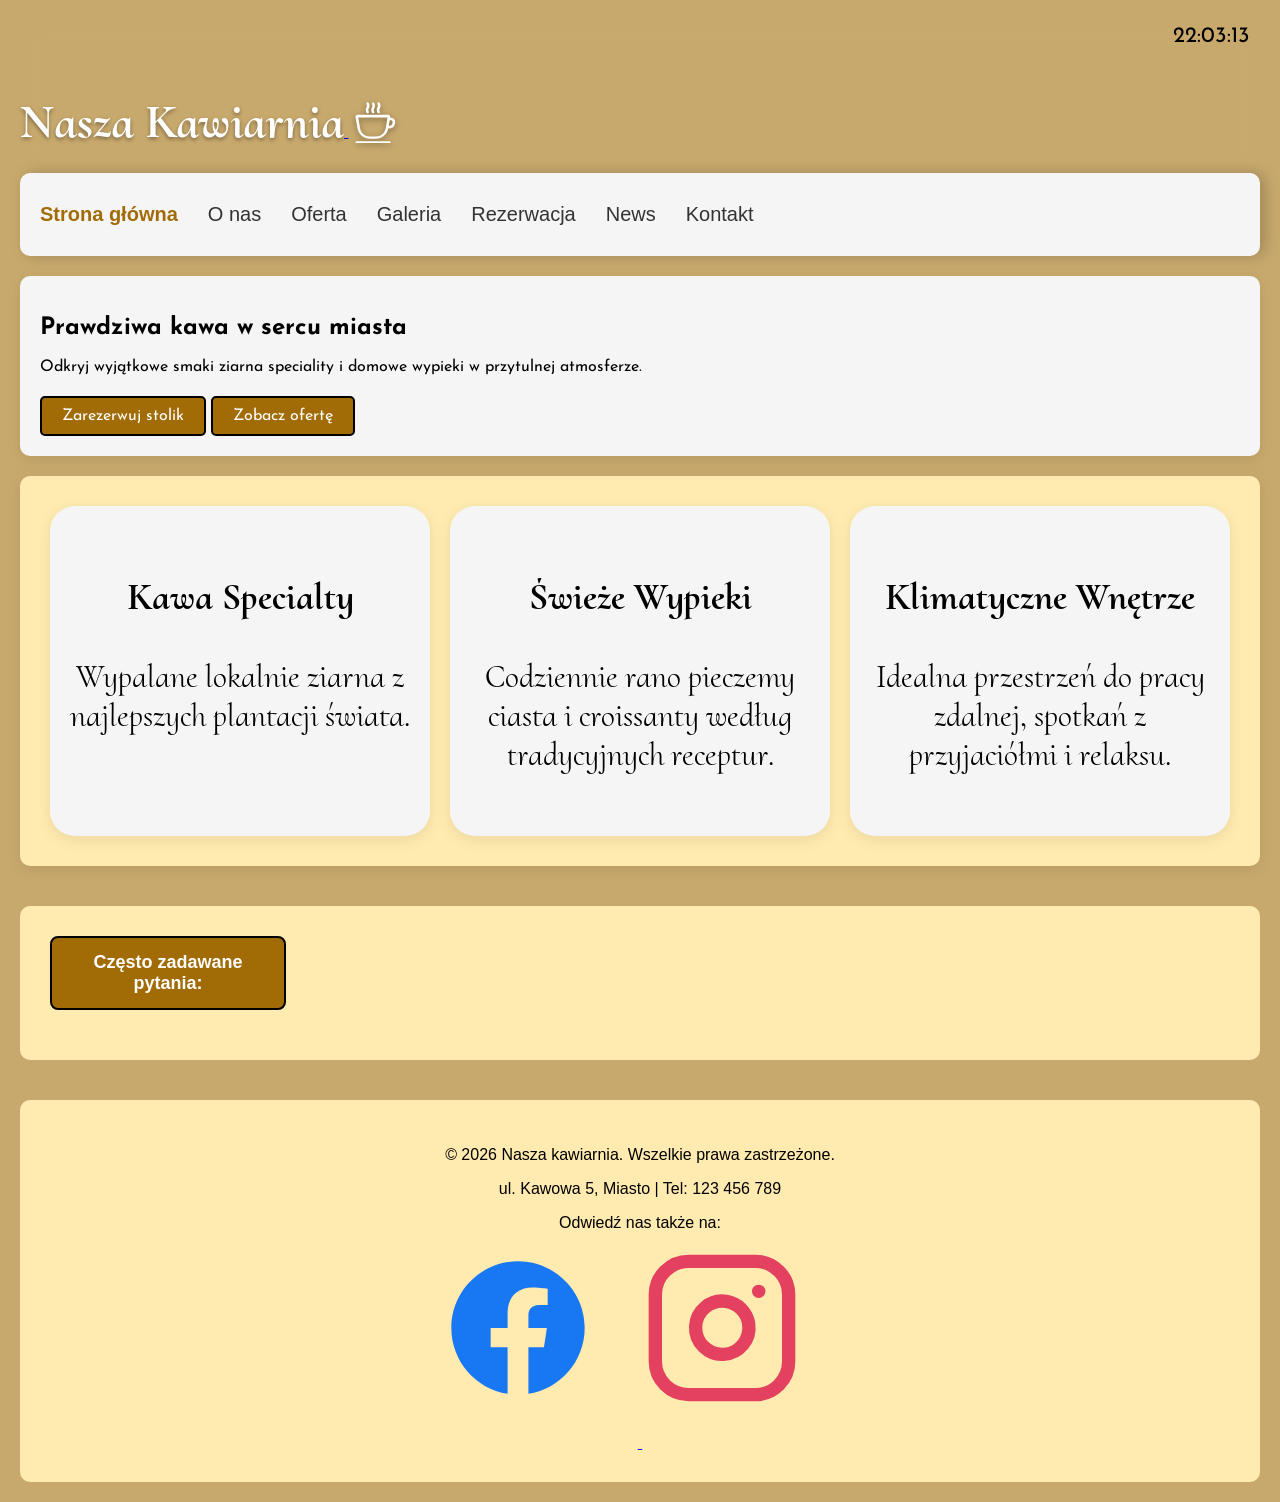
==== commit 18a574d7: "add .htaccess" ====
--- a/index.html
+++ b/index.html
@@ -16,11 +16,11 @@
     <meta name="viewport" content="width=device-width, initial-scale=1">
 
     <title>Kawa i ciasto w Częstochowie | Nasza kawiarnia</title>
-    <meta name="description" content="Odwiedź nas w Częstochowie i aromatyczną kawę, pyszne ciasta oraz desery. Zapraszamy!">
+    <meta name="description" content="Odwiedź nas w Częstochowie i wypij aromatyczną kawę, pyszne ciasta oraz desery. Zapraszamy!">
     <meta name="keywords" content="kawiarnia, kawiarnie, Częstochowa, kawa, ciasto, desery">
 
     <meta property="og:title" content="Kawa i ciasto w Częstochowie | Nasza kawiarnia">
-    <meta property="og:description" content="Odwiedź nas w Częstochowie i aromatyczną kawę, pyszne ciasta oraz desery. Zapraszamy!">
+    <meta property="og:description" content="Odwiedź nas w Częstochowie i wypij aromatyczną kawę, pyszne ciasta oraz desery. Zapraszamy!">
     <meta property="og:image" content="https://projekt-www-delta.vercel.app/img/zdjecie-kawiarni.png">
     <meta property="og:url" content="https://projekt-www-delta.vercel.app/index.html">
     <meta property="og:type" content="website">
@@ -52,14 +52,13 @@
     </button>
         <nav class="main-nav" id="main-nav">
             <ul>
-                <li><a href="index.html" class="active">Strona główna</a></li>
-                <li><a href="o-nas.html">O nas</a></li>
-                <li><a href="oferta.html">Oferta</a></li>
-                <li><a href="galeria.html">Galeria</a></li>
-                <li><a href="rezerwacja.html">Rezerwacja</a></li>
-                <li><a href="news.html">News</a></li>
-                <li><a href="kontakt.html">Kontakt</a></li>
-
+                    <a href="nasza-kawiarnia" class="active">Strona główna</a>
+                    <a href="poznaj-nas">O nas</a>
+                    <a href="zobacz-oferte">Oferta</a>
+                    <a href="zobacz-galerie">Galeria</a>
+                    <a href="zarezerwuj-stolik">Rezerwacja</a>
+                    <a href="zobacz-nowosci">News</a>
+                    <a href="napisz-do-nas">Kontakt</a>
             </ul>
         </nav>
     </header>
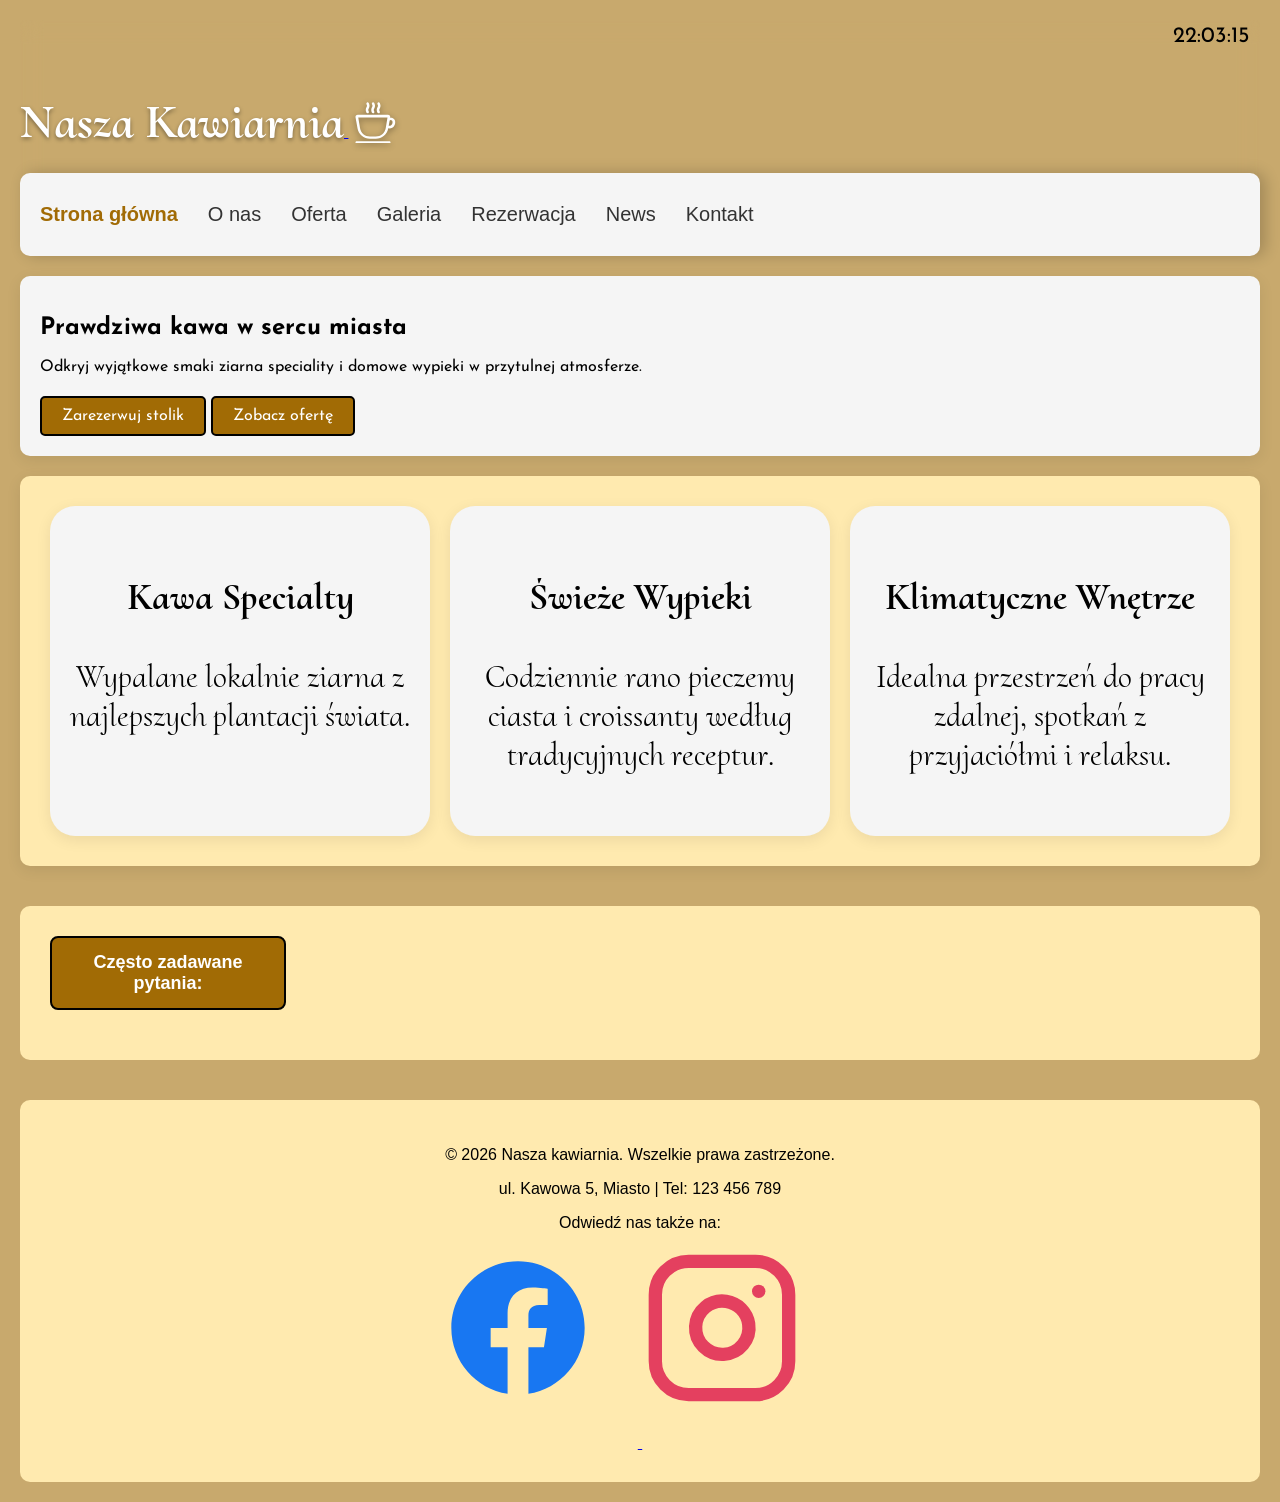
==== commit c2e9526d: "Update Open Graph image and add structured data Updated Open Graph image and added structured data f" ====
--- a/index.html
+++ b/index.html
@@ -21,9 +21,56 @@
 
     <meta property="og:title" content="Kawa i ciasto w Częstochowie | Nasza kawiarnia">
     <meta property="og:description" content="Odwiedź nas w Częstochowie i wypij aromatyczną kawę, pyszne ciasta oraz desery. Zapraszamy!">
-    <meta property="og:image" content="https://projekt-www-delta.vercel.app/img/zdjecie-kawiarni.png">
+    <meta property="og:image" content="https://projekt-www-delta.vercel.app/img/photo.png">
     <meta property="og:url" content="https://projekt-www-delta.vercel.app/index.html">
     <meta property="og:type" content="website">
+
+    <script type="application/ld+json">
+{
+  "@context": "https://schema.org",
+  "@type": "LocalBusiness",
+  "name": "Nasza kawiarnia - Częstochowa - Kawa i ciasto",
+  "image": "https://projekt-www-delta.vercel.app/img/photo.png",
+  "url": "https://projekt-www-delta.vercel.app/",
+  "telephone": "1232456789",
+  "priceRange": "$$",
+  "address": {
+    "@type": "PostalAddress",
+    "streetAddress": "Dąbrowskiego 71",
+    "addressLocality": "Częstochowa",
+    "postalCode": "43-391",
+    "addressCountry": "PL"
+  },
+  "geo": {
+    "@type": "GeoCoordinates",
+    "latitude": 49.8291115,
+    "longitude": 19.0499928
+  },
+  "openingHoursSpecification": [{
+    "@type": "OpeningHoursSpecification",
+    "dayOfWeek": [
+      "Monday",
+      "Tuesday",
+      "Wednesday",
+      "Thursday",
+      "Friday"
+      "Saturday",
+      "Sunday"
+    ],
+    "opens": "09:00",
+    "closes": "21:00"
+  },{
+    "@type": "OpeningHoursSpecification",
+    "dayOfWeek": "7",
+    "opens": "9:00",
+    "closes": "21:00"
+  }],
+  "sameAs": [
+    "https://www.facebook.com/",
+    "https://www.instagram.com/"
+  ] 
+}
+</script>
 
     <link rel="icon" type="image/svg+xml" href="img/favicon.svg">
     <link rel="stylesheet" href="css/style.css">
@@ -125,4 +172,4 @@
 <script src="js/api.js" defer></script>
 <script src="js/main.js" defer></script>
 </body>
-</html>+</html>
